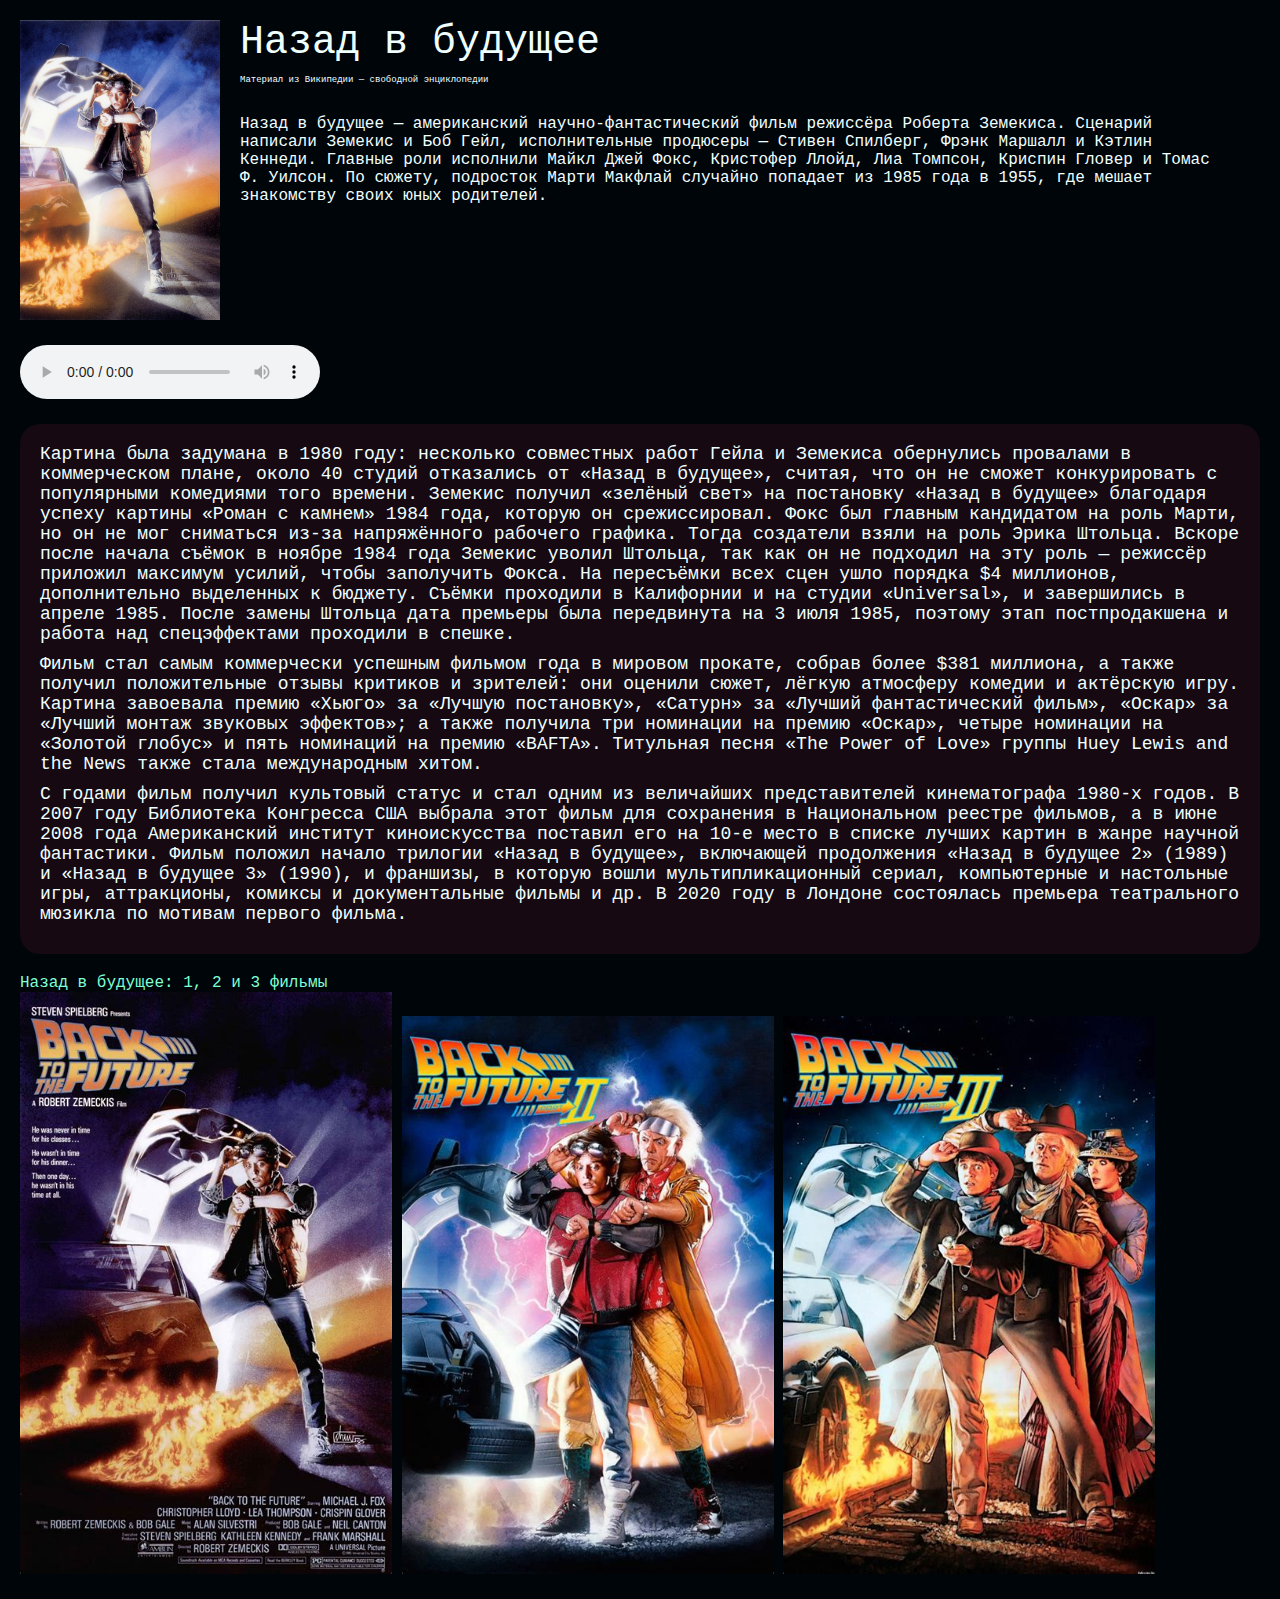
==== index.html @ c1079609 "Create index.html" ====
<!doctype html>
<html lang="ru">
    <head>
	    <meta charset="utf-8">
	    <title>Назад в будущее!</title>
        <link rel="icon" href="favicon.png" sizes="64x64">
        <link rel="stylesheet" href="styles.css">
    </head>
    <body>
        <div class="topbar">
            <div>
                <img src="BTF_Poster.jpeg" alt="icon" width="200px" height="300px">
            </div>
            <div>
                <div class="title">
                    Назад в будущее
                </div>
                
                <div style="font-size: 9px;">
                    Материал из Википедии — свободной энциклопедии
                </div>

                <div style="margin-top: 30px;">
                Назад в будущее — американский научно-фантастический фильм режиссёра Роберта Земекиса. Сценарий написали Земекис и Боб Гейл, исполнительные продюсеры — Стивен Спилберг, Фрэнк Маршалл и Кэтлин Кеннеди. Главные роли исполнили Майкл Джей Фокс, Кристофер Ллойд, Лиа Томпсон, Криспин Гловер и Томас Ф. Уилсон. По сюжету, подросток Марти Макфлай случайно попадает из 1985 года в 1955, где мешает знакомству своих юных родителей.
                </div>
            </div>
        </div>

        <audio controls>
            <source src="BTF_Theme.mp3">
        </audio>

        <div class="block0">
            <div>
                Картина была задумана в 1980 году: несколько совместных работ Гейла и Земекиса обернулись провалами в коммерческом плане, около 40 студий отказались от «Назад в будущее», считая, что он не сможет конкурировать с популярными комедиями того времени. Земекис получил «зелёный свет» на постановку «Назад в будущее» благодаря успеху картины «Роман с камнем» 1984 года, которую он срежиссировал. Фокс был главным кандидатом на роль Марти, но он не мог сниматься из-за напряжённого рабочего графика. Тогда создатели взяли на роль Эрика Штольца. Вскоре после начала съёмок в ноябре 1984 года Земекис уволил Штольца, так как он не подходил на эту роль — режиссёр приложил максимум усилий, чтобы заполучить Фокса. На пересъёмки всех сцен ушло порядка $4 миллионов, дополнительно выделенных к бюджету. Съёмки проходили в Калифорнии и на студии «Universal», и завершились в апреле 1985. После замены Штольца дата премьеры была передвинута на 3 июля 1985, поэтому этап постпродакшена и работа над спецэффектами проходили в спешке.
            </div>
            <div>
                Фильм стал самым коммерчески успешным фильмом года в мировом прокате, собрав более $381 миллиона, а также получил положительные отзывы критиков и зрителей: они оценили сюжет, лёгкую атмосферу комедии и актёрскую игру. Картина завоевала премию «Хьюго» за «Лучшую постановку», «Сатурн» за «Лучший фантастический фильм», «Оскар» за «Лучший монтаж звуковых эффектов»; а также получила три номинации на премию «Оскар», четыре номинации на «Золотой глобус» и пять номинаций на премию «BAFTA». Титульная песня «The Power of Love» группы Huey Lewis and the News также стала международным хитом.
            </div>
            <div>
                С годами фильм получил культовый статус и стал одним из величайших представителей кинематографа 1980-х годов. В 2007 году Библиотека Конгресса США выбрала этот фильм для сохранения в Национальном реестре фильмов, а в июне 2008 года Американский институт киноискусства поставил его на 10-е место в списке лучших картин в жанре научной фантастики. Фильм положил начало трилогии «Назад в будущее», включающей продолжения «Назад в будущее 2» (1989) и «Назад в будущее 3» (1990), и франшизы, в которую вошли мультипликационный сериал, компьютерные и настольные игры, аттракционы, комиксы и документальные фильмы и др. В 2020 году в Лондоне состоялась премьера театрального мюзикла по мотивам первого фильма. 
            </div>
        </div>
        
        <a href="BTF123.html">
            <div>
                <div>
                        Назад в будущее: 1, 2 и 3 фильмы
                </div>
                <div>
                    <img src="BTF1_Poster.jpeg" alt="icon" width="30%" height="75%">
                    <img src="BTF2_Poster.jpeg" alt="icon" width="30%" height="75%">
                    <img src="BTF3_Poster.jpeg" alt="icon" width="30%" height="75%">
                </div>
            </div>
        </a>

    </body>
</html>
---- styles.css ----
body
{
    color: azure;
    background-image: url("Croud.jpg");
    background-repeat: no-repeat;
    background-size: 100%;
    background-color: #000509;
    font-family: 'Courier New', monospace;
    margin: 0px;
    padding: 20px;
}


.topbar
{
    display: flex;
    margin-bottom: 20px;
}
.topbar div
{
    margin-right: 20px;
}
.title
{
    
    font-size: 40px;
    margin-bottom: 10px;
}


.block
{
    background-color: rgba(15%, 15%, 19%, 60%);
    padding: 5px;
    border-radius: 20px;
    margin: 20px;
}
.block > div
{
    margin: 20px;
}

.block1
{
    background-color: rgba(43, 14, 28, 0.5);
    padding: 20px;
    border-radius: 20px;
    margin: 20px 0px;
    font-size: large;
    text-align: left;
}
.block1 > div
{
    margin-bottom: 10px;
}

.block2
{
    background-color: rgba(9, 31, 12, 0.5);
    padding: 20px;
    border-radius: 20px;
    margin: 20px 0px;
    font-size: large;
    text-align: left;
}
.block2 > div
{
    margin-bottom: 10px;
}

.block3
{
    background-color: rgba(10, 4, 36, 0.5);
    padding: 20px;
    border-radius: 20px;
    margin: 20px 0px;
    font-size: large;
    text-align: left;
}
.block3 > div
{
    margin-bottom: 10px;
}

.block0
{
    background-color: rgba(43, 14, 28, 0.5);
    padding: 20px;
    border-radius: 20px;
    margin: 20px 0px;
    font-size: large;
    text-align: left;
}
.block0 > div
{
    margin-bottom: 10px;
}

.table1 > div
{
    margin: 30px 0px;
}

table
{
    background-color: calc(10%, 10%, 15%);
    table-layout: fixed;
    width: 100%;
    border-radius: 13px;
    border: 3px solid darkgrey;
}
th, td
{
    padding: 5px;
}

a
{
    text-decoration: none;
    color: aquamarine;
}




.advertisnment
{
    font-size: 12px;
    display: flex;
    position: fixed;
    bottom: 0px;
    left: 0px;
    width: 100%;
    max-height: 90px;
    background-color: #333;
    color: wheat;
    border-radius: 40px;
}
.advertisnment > div
{
    margin: 10px 10px 0px 10px;
}



.bottombar
{
    border-radius: 40% 40% 0% 0%;
    margin-top: 50px;
    color: white;
    background-color: black;
}
.bottombar > div:first-child
{
    border-radius: 39%;
    border-width: 7px 0px 0px 0px;
    border-color: rgb(5%, 5%, 20%);
    padding-top: 20px;
}
.bottombar > div
{
    padding: 10px 5px;
    padding-bottom: 15px;
    
    text-align: center;
    
    border-style: solid;
    border-width: 2px 0px 0px 0px;
    border-color: rgb(5%, 5%, 25%);
}



/*
@@#=========D
*/
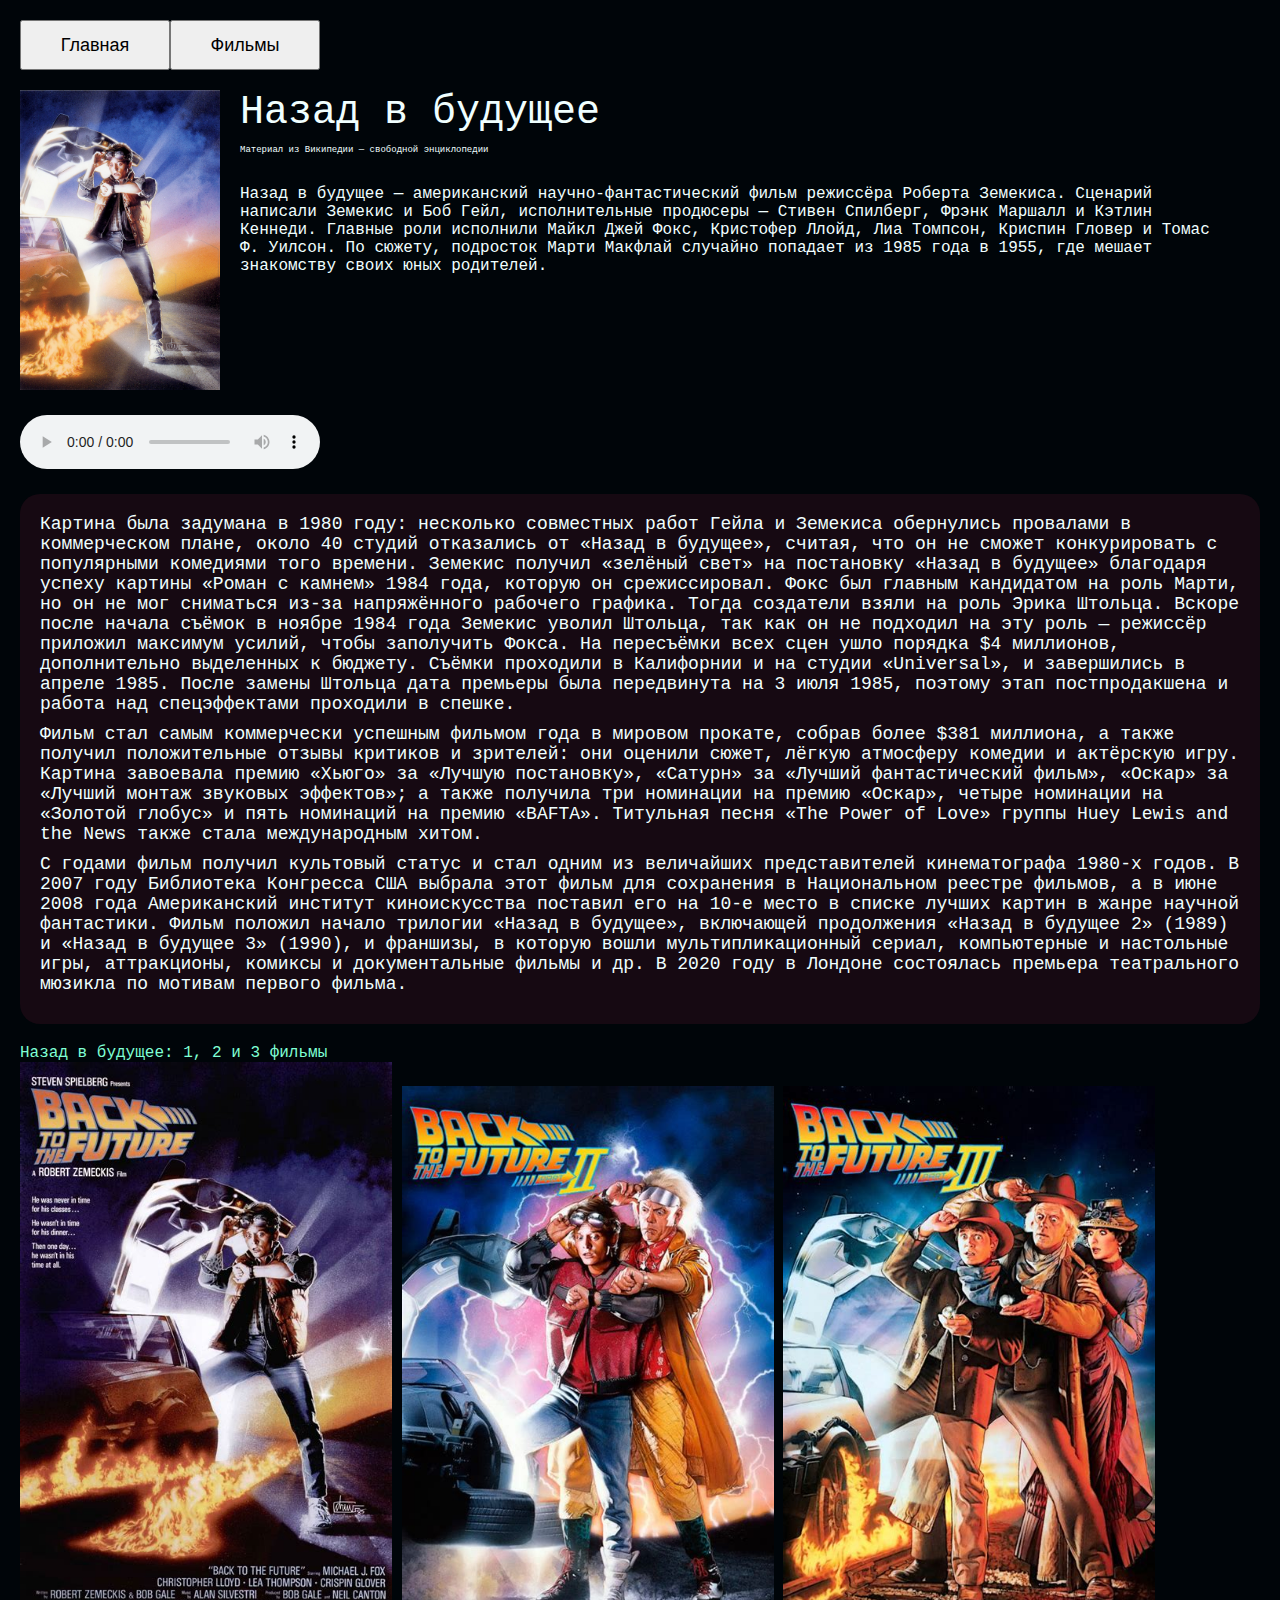
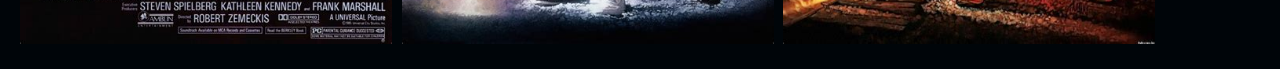
==== commit b88ba387: "Update index.html" ====
--- a/index.html
+++ b/index.html
@@ -7,6 +7,10 @@
         <link rel="stylesheet" href="styles.css">
     </head>
     <body>
+	    <div class="topbar">
+            <a href="http://project6801422.tilda.ws"><button style="height:50px; width:150px; font-size:18px;">Главная</button></a>
+            <a href="http://project6801422.tilda.ws/123123123"><button style="height:50px; width:150px; font-size:18px;">Фильмы</button></a>
+        </div>
         <div class="topbar">
             <div>
                 <img src="BTF_Poster.jpeg" alt="icon" width="200px" height="300px">
